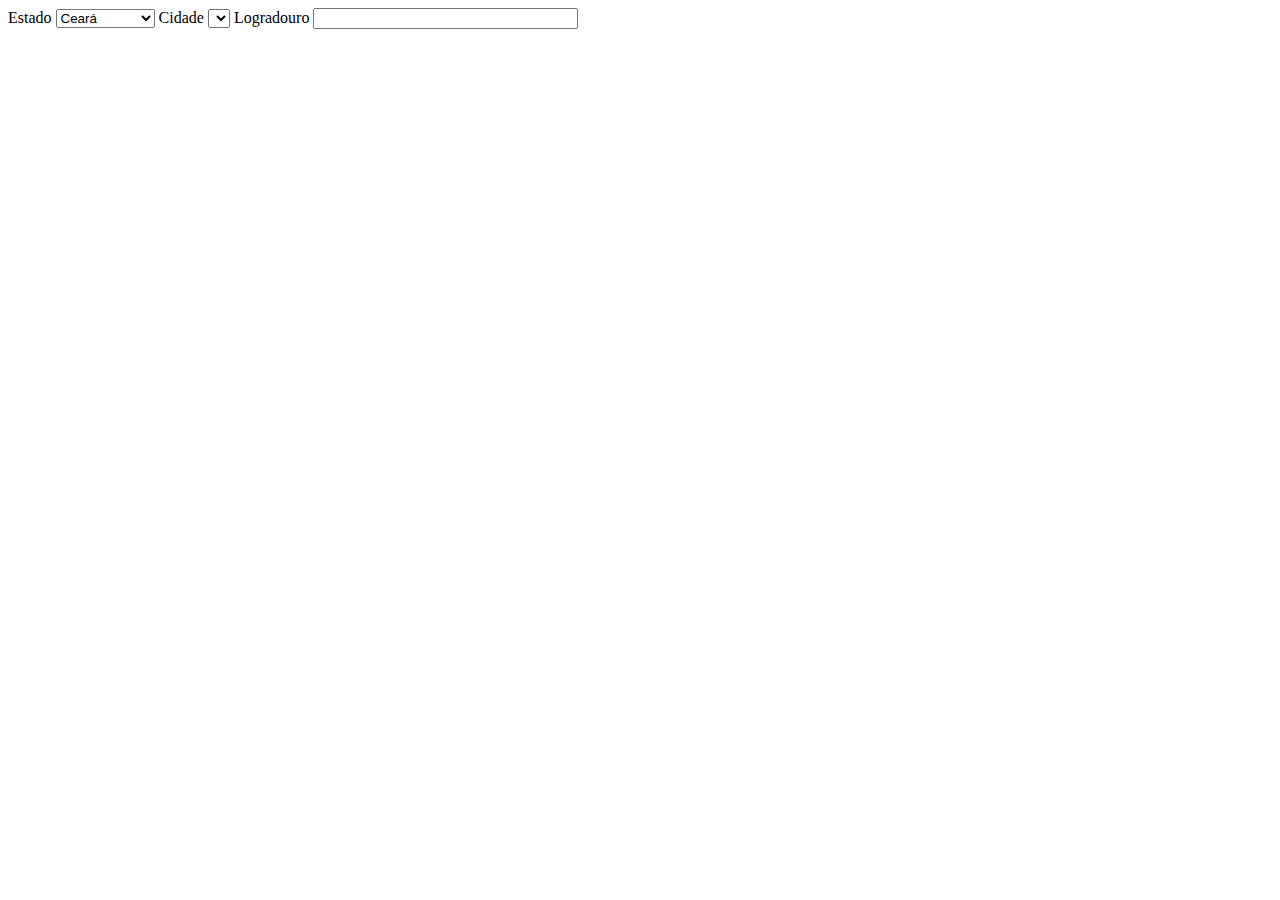
==== Table_1/index.html @ 1c1cd607 "new: add forms" ====
<!DOCTYPE html>
<html lang="pt-br">
    <head>
        <meta charset="UTF-8">
        <meta http-equiv="X-UA-Compatible" content="IE=edge">
        <meta name="viewport" content="width=device-width, initial-scale=1.0">
        <title>Document</title>
    </head>
    <body>
       <form action="">
            <label for="estados">Estado</label>
            <select name="estados" id="estados">
                <option value="value_1">Ceará</option>
                <option value="value_2">São Paulo</option>
                <option value="value_3">Tocantins</option>
                <option value="value_4">Mato Grosso</option>
                <option value="value_5">Amapá</option>
            </select>

            <label for="cidade">Cidade</label>
            <select name="cidade" id="cidade">
            </select>

            <label for="logradouro">Logradouro</label>
            <input type="text" size="30px">
       </form> 
    </body>
</html>
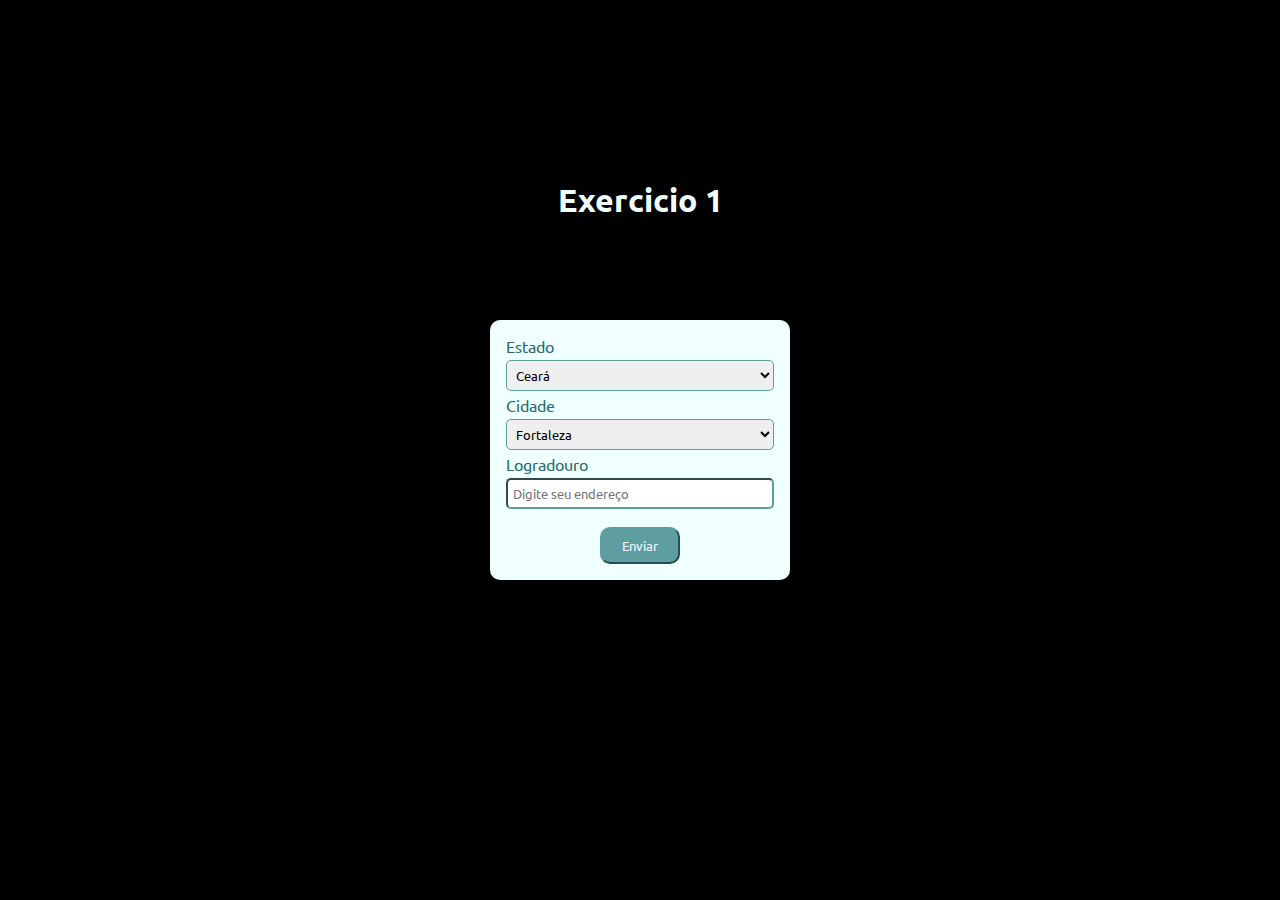
==== commit 9576f20f: "done: Table_1" ====
--- a/Table_1/index.html
+++ b/Table_1/index.html
@@ -4,9 +4,13 @@
         <meta charset="UTF-8">
         <meta http-equiv="X-UA-Compatible" content="IE=edge">
         <meta name="viewport" content="width=device-width, initial-scale=1.0">
+        <link rel="stylesheet" href="/Table_1/CSS/style.css">
         <title>Document</title>
     </head>
     <body>
+        <header>
+            <h1>Exercicio 1</h1>
+        </header>
        <form action="">
             <label for="estados">Estado</label>
             <select name="estados" id="estados">
@@ -19,10 +23,13 @@
 
             <label for="cidade">Cidade</label>
             <select name="cidade" id="cidade">
+                <option value="value_1">Fortaleza</option>
             </select>
 
             <label for="logradouro">Logradouro</label>
-            <input type="text" size="30px">
+            <input type="text" size="30px" placeholder="Digite seu endereço">
+
+            <button type="submit">Enviar</button>
        </form> 
     </body>
 </html>--- a/Table_1/CSS/style.css
+++ b/Table_1/CSS/style.css
@@ -0,0 +1,61 @@
+@import url('https://fonts.googleapis.com/css2?family=Ubuntu:wght@400;700&display=swap');
+*{
+    margin: 0;
+    padding: 0;
+    box-sizing: border-box;
+    font-family: 'Ubuntu', sans-serif;
+}
+
+body{
+    background-color: black;
+}
+
+h1{
+    color: azure;
+    text-align: center;
+    margin-top: 180px;
+}
+
+form{
+    background-color: azure;
+    width: 300px;
+    padding: 16px;
+    position: absolute;
+    left: 50%;
+    bottom: 50%;
+    transform: translate(-50%, 50%);
+    border-radius: 10px;
+}
+
+form label{
+    color: rgb(40, 105, 107);
+}
+
+form label, 
+form input,
+form select{
+    display: block;
+    width: 100%;
+    margin-bottom: 4px;
+
+}
+
+form input,select{
+    border-radius: 5px;
+    margin-bottom: 8px;
+    border-color: cadetblue;
+    padding: 5px;
+    font-size: 13px;
+}
+
+form button{
+    position: relative;
+    left: 50%;
+    transform: translate(-50%);
+    padding: 8px 20px;
+    border-radius: 10px;
+    margin-top: 10px;
+    background-color: cadetblue;
+    color: aliceblue;
+    border-color: cadetblue;
+}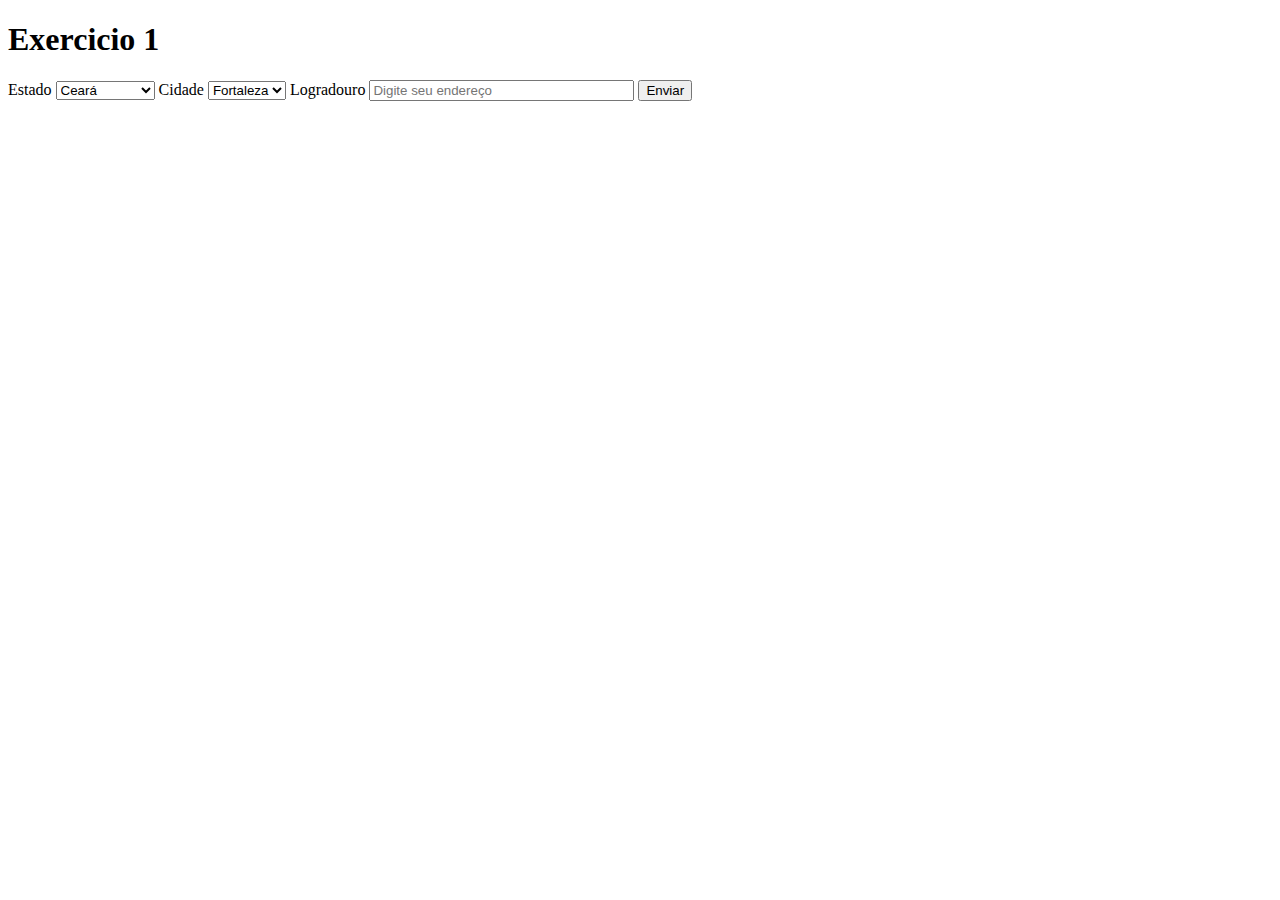
==== commit 2c587254: "Update index.html" ====
--- a/Table_1/index.html
+++ b/Table_1/index.html
@@ -4,7 +4,7 @@
         <meta charset="UTF-8">
         <meta http-equiv="X-UA-Compatible" content="IE=edge">
         <meta name="viewport" content="width=device-width, initial-scale=1.0">
-        <link rel="stylesheet" href="/Table_1/CSS/style.css">
+        <link rel="stylesheet" href="./Table_1/CSS/style.css">
         <title>Document</title>
     </head>
     <body>
@@ -32,4 +32,4 @@
             <button type="submit">Enviar</button>
        </form> 
     </body>
-</html>+</html>
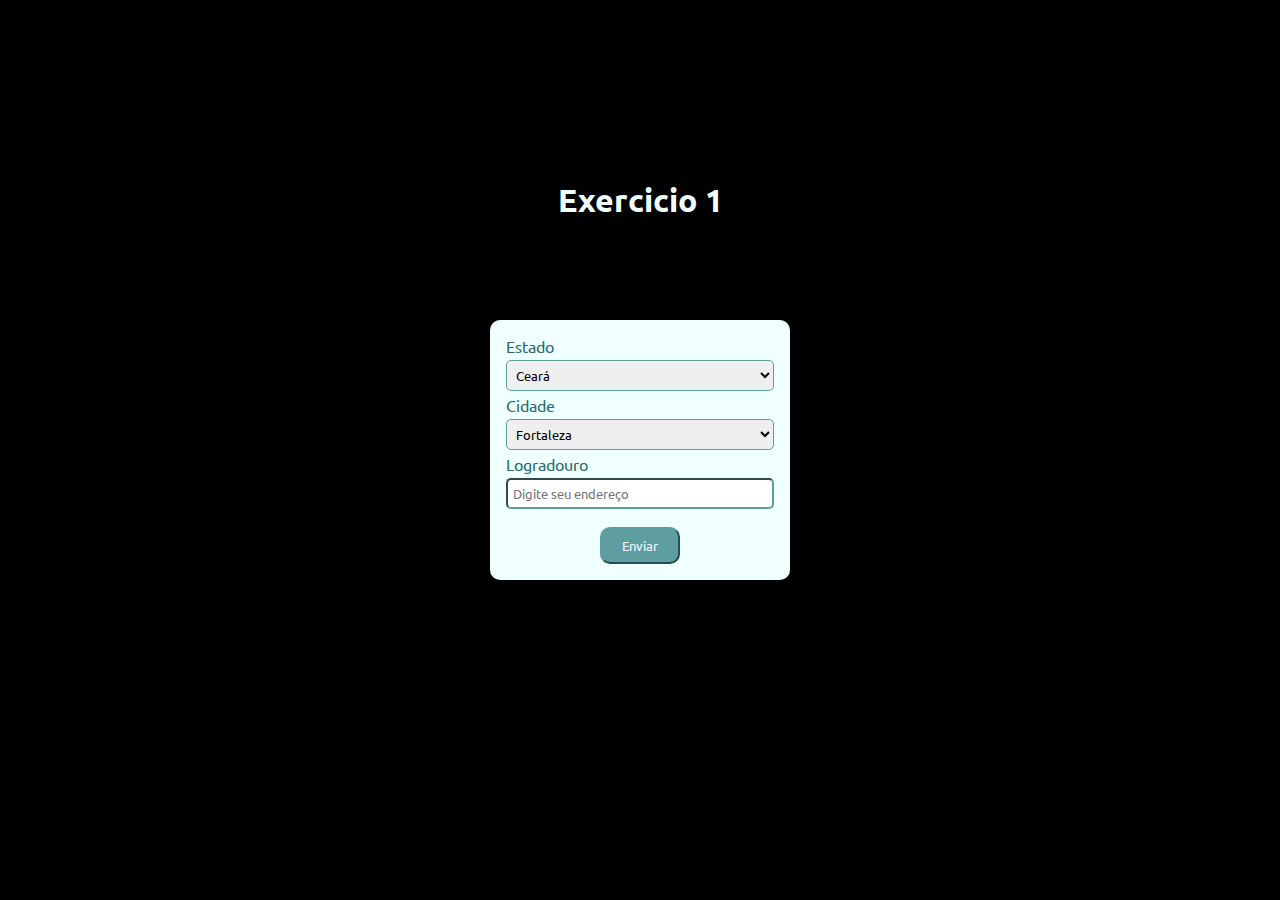
==== commit c09be761: "Update index.html" ====
--- a/Table_1/index.html
+++ b/Table_1/index.html
@@ -4,7 +4,7 @@
         <meta charset="UTF-8">
         <meta http-equiv="X-UA-Compatible" content="IE=edge">
         <meta name="viewport" content="width=device-width, initial-scale=1.0">
-        <link rel="stylesheet" href="./Table_1/CSS/style.css">
+        <link rel="stylesheet" href="./CSS/style.css">
         <title>Document</title>
     </head>
     <body>
--- a/Table_1/CSS/style.css
+++ b/Table_1/CSS/style.css
@@ -0,0 +1,61 @@
+@import url('https://fonts.googleapis.com/css2?family=Ubuntu:wght@400;700&display=swap');
+*{
+    margin: 0;
+    padding: 0;
+    box-sizing: border-box;
+    font-family: 'Ubuntu', sans-serif;
+}
+
+body{
+    background-color: black;
+}
+
+h1{
+    color: azure;
+    text-align: center;
+    margin-top: 180px;
+}
+
+form{
+    background-color: azure;
+    width: 300px;
+    padding: 16px;
+    position: absolute;
+    left: 50%;
+    bottom: 50%;
+    transform: translate(-50%, 50%);
+    border-radius: 10px;
+}
+
+form label{
+    color: rgb(40, 105, 107);
+}
+
+form label, 
+form input,
+form select{
+    display: block;
+    width: 100%;
+    margin-bottom: 4px;
+
+}
+
+form input,select{
+    border-radius: 5px;
+    margin-bottom: 8px;
+    border-color: cadetblue;
+    padding: 5px;
+    font-size: 13px;
+}
+
+form button{
+    position: relative;
+    left: 50%;
+    transform: translate(-50%);
+    padding: 8px 20px;
+    border-radius: 10px;
+    margin-top: 10px;
+    background-color: cadetblue;
+    color: aliceblue;
+    border-color: cadetblue;
+}